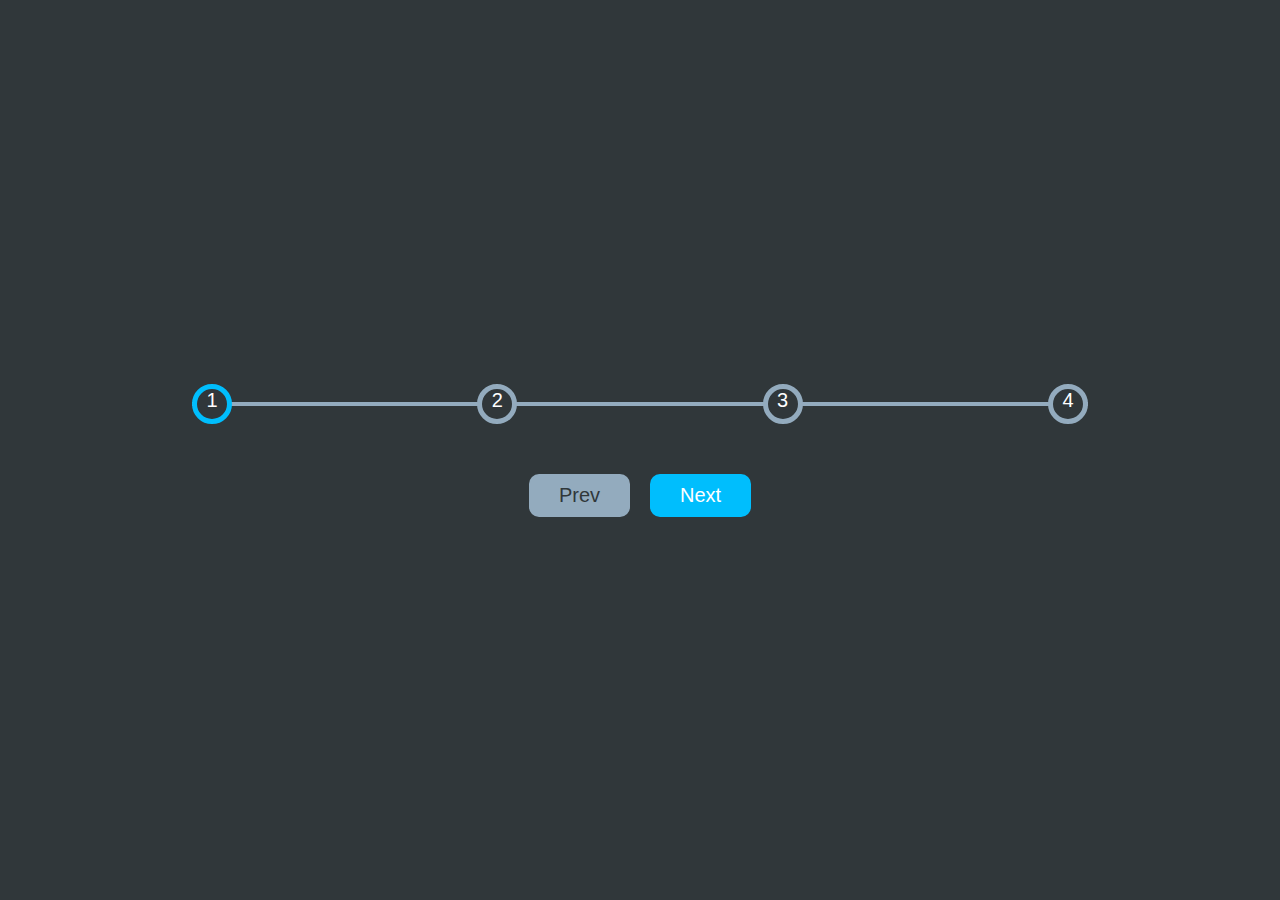
==== progress steps/index.html @ dc94398d "initiate" ====
<!DOCTYPE html>
<html lang="en">

<head>
    <meta charset="UTF-8">
    <meta http-equiv="X-UA-Compatible" content="IE=edge">
    <meta name="viewport" content="width=device-width, initial-scale=1.0">
    <title>Progress steps</title>
    <link rel="stylesheet" href="style.css">
</head>

<body>
    <div class="container">
        <div class="progress-container">

            <div class="line-progress" id="line-progress"></div>

            <div class="circle active">1</div>
            <div class="circle">2</div>
            <div class="circle">3</div>
            <div class="circle">4</div>
        </div>
        <div class="btns">
            <button id="prev" disabled>Prev</button>
            <button id="next">Next</button>
        </div>
    </div>


    <script src="script.js"></script>
</body>

</html>
---- progress steps/style.css ----
*,
*::after,
*::before {
  padding: 0;
  margin: 0;
  box-sizing: inherit;
  font-family: inherit;
  font-size: inherit;
  color: inherit;
}

body {
  box-sizing: border-box;
  font-family: "Segoe UI", Tahoma, Geneva, Verdana, sans-serif;
  background-color: #30373a;
  color: #fff;
  display: flex;
  justify-content: center;
  align-items: center;
  height: 100vh;
  font-size: 20px;
}

.container {
  width: 70vw;
}
.container .progress-container {
  display: flex;
  justify-content: space-between;
  position: relative;
  margin-bottom: 50px;
}
.container .progress-container::after {
  content: "";
  display: block;
  width: 100%;
  height: 4px;
  background-color: #93abbe;
  position: absolute;
  top: 50%;
  left: 0;
  transform: translateY(-50%);
  z-index: -2;
}
.container .progress-container .line-progress {
  position: absolute;
  top: 50%;
  left: 0;
  transform: translateY(-50%);
  z-index: -1;
  width: 0%;
  height: 5px;
  background-color: #00befd;
  transition: 0.3s ease;
}
.container .progress-container .circle {
  background-color: #30373a;
  border-radius: 50%;
  border: 5px solid #93abbe;
  width: 40px;
  height: 40px;
  text-align: center;
  transition: 0.3s 0.1s ease;
}
.container .progress-container .circle.active {
  border: 5px solid #00befd;
}
.container .btns {
  display: flex;
  justify-content: center;
  align-items: center;
}
.container .btns button {
  padding: 10px 30px;
  border-radius: 10px;
  outline: none;
  border: none;
  cursor: pointer;
  transition: 0.3s ease;
  background-color: #00befd;
  font-weight: 500;
}
.container .btns button:nth-of-type(2) {
  margin-left: 20px;
}
.container .btns button:hover {
  transform: translateY(-3px);
}
.container .btns button:active {
  transform: translateY(3px);
}
.container .btns button:focus {
  outline: none;
}
.container .btns button:disabled {
  background-color: #93abbe;
  color: #30373a;
  cursor: not-allowed;
}

/*# sourceMappingURL=style.css.map */
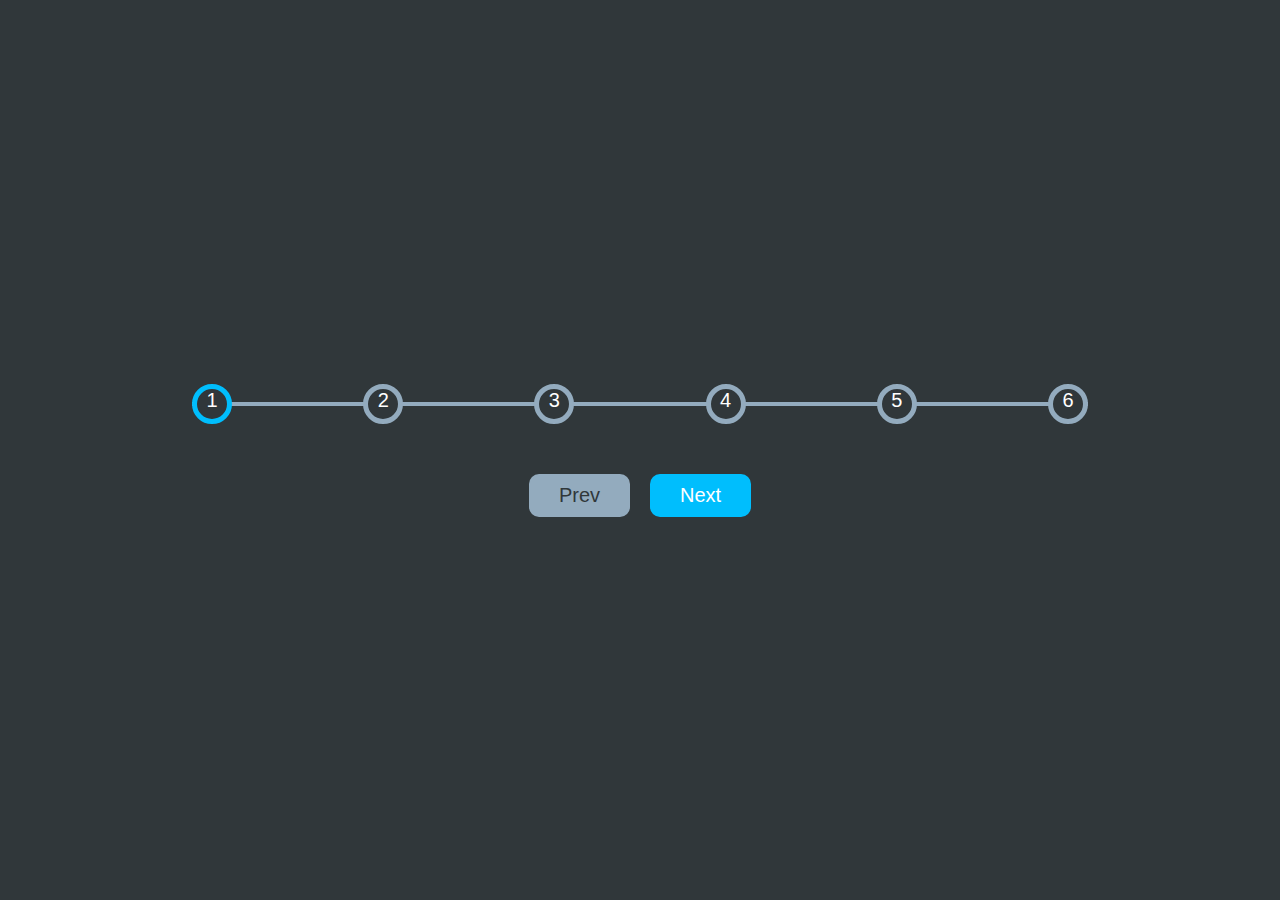
==== commit 212f3a66: "initiate" ====
--- a/progress steps/index.html
+++ b/progress steps/index.html
@@ -19,6 +19,8 @@
             <div class="circle">2</div>
             <div class="circle">3</div>
             <div class="circle">4</div>
+            <div class="circle">5</div>
+            <div class="circle">6</div>
         </div>
         <div class="btns">
             <button id="prev" disabled>Prev</button>
